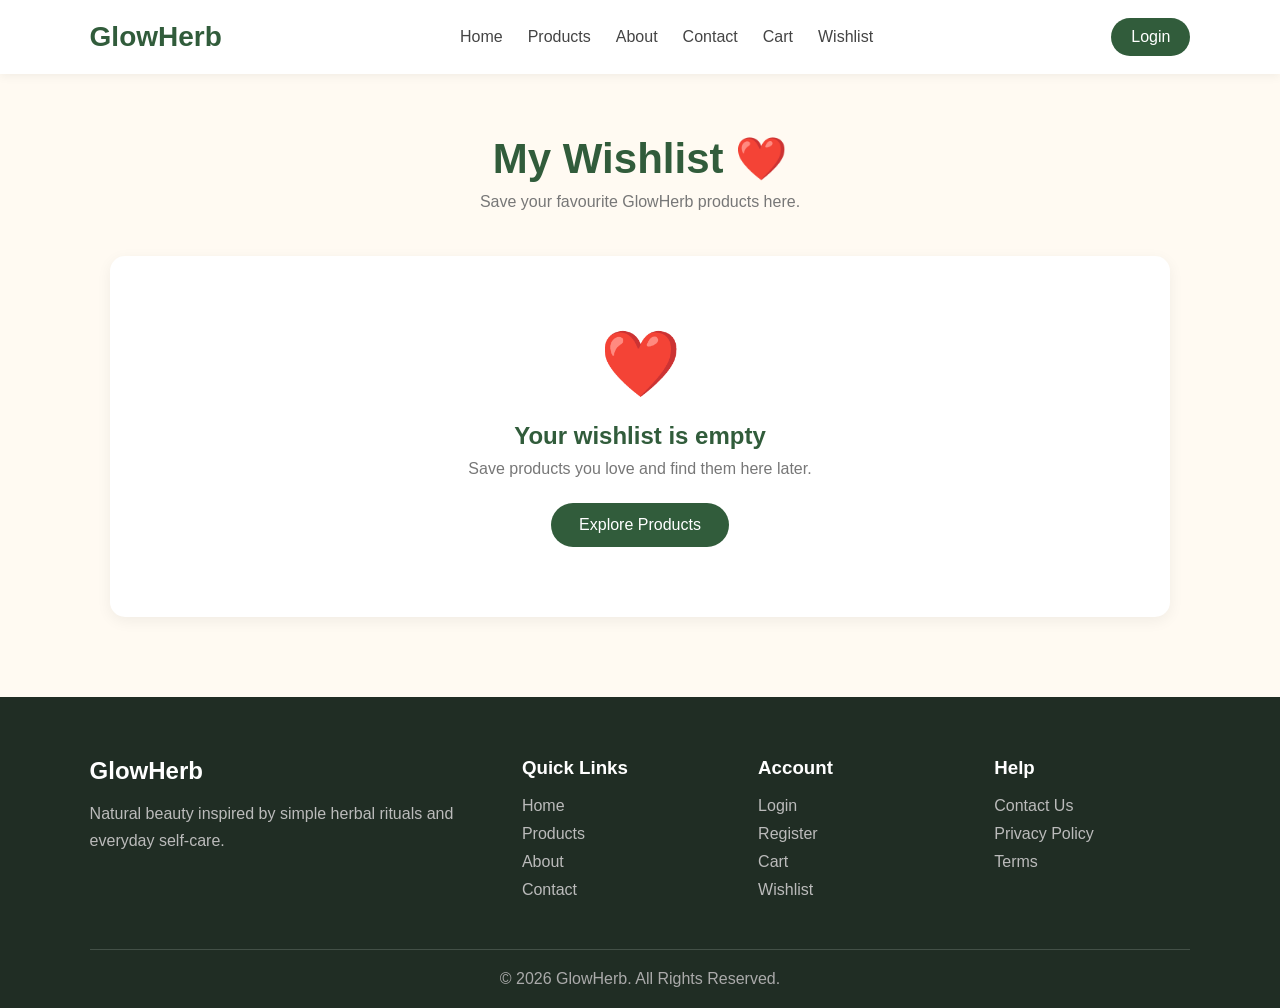
==== wishlist.html @ 76fd3107 "first commit" ====
<!DOCTYPE html>
<html lang="en">

<head>

    <meta charset="UTF-8">

    <meta name="viewport"
          content="width=device-width, initial-scale=1.0">

    <title>Wishlist - GlowHerb</title>

    <style>

        * {
            margin: 0;
            padding: 0;
            box-sizing: border-box;
        }

        body {
            font-family: Arial, sans-serif;
            background: #fffaf2;
            color: #333;
        }

        a {
            text-decoration: none;
            color: inherit;
        }


        /* NAVBAR */

        .navbar {
            background: white;
            padding: 18px 7%;

            display: flex;
            align-items: center;
            justify-content: space-between;

            box-shadow: 0 2px 10px rgba(0,0,0,0.06);
        }

        .logo {
            font-size: 28px;
            font-weight: bold;
            color: #315c3b;
        }

        .nav {
            display: flex;
            gap: 25px;
            list-style: none;
        }

        .nav a {
            color: #444;
        }

        .nav a:hover {
            color: #315c3b;
        }

        .login-btn {
            background: #315c3b;
            color: white;
            padding: 10px 20px;
            border-radius: 25px;
        }


        /* PAGE */

        .wishlist-page {
            max-width: 1100px;
            margin: auto;

            padding: 60px 20px 80px;
        }

        .page-heading {
            text-align: center;
            margin-bottom: 45px;
        }

        .page-heading h1 {
            color: #315c3b;
            font-size: 42px;
            margin-bottom: 10px;
        }

        .page-heading p {
            color: #777;
        }


        /* PRODUCTS */

        .wishlist-grid {
            display: grid;

            grid-template-columns:
                repeat(3, 1fr);

            gap: 25px;
        }

        .wishlist-card {
            background: white;

            border-radius: 15px;

            overflow: hidden;

            box-shadow:
                0 4px 15px rgba(0,0,0,0.06);
        }

        .product-image {
            height: 220px;

            background: #eef3e9;

            display: flex;

            justify-content: center;

            align-items: center;

            font-size: 75px;
        }

        .product-info {
            padding: 22px;
        }

        .product-info h3 {
            color: #315c3b;

            margin-bottom: 10px;
        }

        .product-price {
            color: #8b6239;

            font-size: 20px;

            font-weight: bold;

            margin-bottom: 18px;
        }


        /* BUTTONS */

        .card-buttons {
            display: flex;
            gap: 10px;
        }

        .cart-btn {
            flex: 1;

            border: none;

            background: #315c3b;

            color: white;

            padding: 11px;

            border-radius: 25px;

            cursor: pointer;
        }

        .remove-btn {
            background: white;

            color: #b05a4a;

            border: 1px solid #b05a4a;

            padding: 11px 15px;

            border-radius: 25px;

            cursor: pointer;
        }

        .cart-btn:hover {
            background: #264a30;
        }

        .remove-btn:hover {
            background: #b05a4a;
            color: white;
        }


        /* EMPTY */

        .empty-wishlist {
            background: white;

            padding: 70px 25px;

            border-radius: 15px;

            text-align: center;

            box-shadow:
                0 4px 15px rgba(0,0,0,0.06);
        }

        .empty-icon {
            font-size: 65px;

            margin-bottom: 20px;
        }

        .empty-wishlist h2 {
            color: #315c3b;

            margin-bottom: 10px;
        }

        .empty-wishlist p {
            color: #777;

            margin-bottom: 25px;
        }

        .shop-btn {
            display: inline-block;

            background: #315c3b;

            color: white;

            padding: 13px 28px;

            border-radius: 30px;
        }


        /* FOOTER */

        .footer {
            background: #202d24;

            color: white;

            padding: 60px 7% 20px;
        }

        .footer-grid {
            display: grid;

            grid-template-columns:
                2fr 1fr 1fr 1fr;

            gap: 40px;
        }

        .footer-brand h2 {
            margin-bottom: 15px;
        }

        .footer-brand p {
            color: #bbb;

            line-height: 1.7;
        }

        .footer-column h3 {
            margin-bottom: 18px;
        }

        .footer-column a {
            display: block;

            color: #bbb;

            margin-bottom: 10px;
        }

        .footer-column a:hover {
            color: white;
        }

        .footer-bottom {
            border-top: 1px solid #435047;

            margin-top: 40px;

            padding-top: 20px;

            text-align: center;

            color: #aaa;
        }


        /* MOBILE */

        @media (max-width: 800px) {

            .navbar {
                flex-direction: column;
                gap: 15px;
            }

            .nav {
                flex-wrap: wrap;
                justify-content: center;
            }

            .wishlist-grid {
                grid-template-columns: repeat(2, 1fr);
            }

            .footer-grid {
                grid-template-columns: 1fr 1fr;
            }
        }


        @media (max-width: 550px) {

            .wishlist-grid {
                grid-template-columns: 1fr;
            }

            .footer-grid {
                grid-template-columns: 1fr;
            }

        }

    </style>

</head>


<body>


    <!-- NAVBAR -->

    <header class="navbar">

        <a href="index.html" class="logo">
            GlowHerb
        </a>


        <nav>

            <ul class="nav">

                <li>
                    <a href="index.html">
                        Home
                    </a>
                </li>

                <li>
                    <a href="products.html">
                        Products
                    </a>
                </li>

                <li>
                    <a href="about.html">
                        About
                    </a>
                </li>

                <li>
                    <a href="contact.html">
                        Contact
                    </a>
                </li>

                <li>
                    <a href="cart.html">
                        Cart
                    </a>
                </li>

                <li>
                    <a href="wishlist.html">
                        Wishlist
                    </a>
                </li>

            </ul>

        </nav>


        <a href="login.html" class="login-btn">
            Login
        </a>

    </header>



    <!-- WISHLIST -->

    <main class="wishlist-page">


        <div class="page-heading">

            <h1>
                My Wishlist ❤️
            </h1>

            <p>
                Save your favourite GlowHerb products here.
            </p>

        </div>


        <div
            id="wishlistContainer"
            class="wishlist-grid"
        >
        </div>


    </main>



    <!-- FOOTER -->

    <footer class="footer">

        <div class="footer-grid">


            <div class="footer-brand">

                <h2>
                    GlowHerb
                </h2>

                <p>
                    Natural beauty inspired by simple
                    herbal rituals and everyday self-care.
                </p>

            </div>


            <div class="footer-column">

                <h3>
                    Quick Links
                </h3>

                <a href="index.html">
                    Home
                </a>

                <a href="products.html">
                    Products
                </a>

                <a href="about.html">
                    About
                </a>

                <a href="contact.html">
                    Contact
                </a>

            </div>


            <div class="footer-column">

                <h3>
                    Account
                </h3>

                <a href="login.html">
                    Login
                </a>

                <a href="register.html">
                    Register
                </a>

                <a href="cart.html">
                    Cart
                </a>

                <a href="wishlist.html">
                    Wishlist
                </a>

            </div>


            <div class="footer-column">

                <h3>
                    Help
                </h3>

                <a href="contact.html">
                    Contact Us
                </a>

                <a href="#">
                    Privacy Policy
                </a>

                <a href="#">
                    Terms
                </a>

            </div>

        </div>


        <div class="footer-bottom">

            <p>
                © 2026 GlowHerb. All Rights Reserved.
            </p>

        </div>

    </footer>



    <script>

        function loadWishlist() {

            let wishlist =
                JSON.parse(
                    localStorage.getItem("wishlist")
                ) || [];


            const container =
                document.getElementById(
                    "wishlistContainer"
                );


            container.innerHTML = "";


            if (wishlist.length === 0) {

                container.innerHTML = `

                    <div
                        class="empty-wishlist"
                        style="grid-column: 1 / -1;"
                    >

                        <div class="empty-icon">
                            ❤️
                        </div>

                        <h2>
                            Your wishlist is empty
                        </h2>

                        <p>
                            Save products you love
                            and find them here later.
                        </p>

                        <a
                            href="products.html"
                            class="shop-btn"
                        >
                            Explore Products
                        </a>

                    </div>

                `;

                return;
            }


            wishlist.forEach(function(productName) {

                let price = 299;


                if (productName === "Rose Herbal Cream") {
                    price = 349;
                }

                else if (productName === "Herbal Hair Oil") {
                    price = 399;
                }

                else if (productName === "Neem Body Scrub") {
                    price = 279;
                }

                else if (productName === "Aloe Face Gel") {
                    price = 329;
                }

                else if (productName === "Turmeric Glow Mask") {
                    price = 379;
                }

                else if (productName === "Amla Hair Serum") {
                    price = 449;
                }

                else if (productName === "Sandalwood Body Lotion") {
                    price = 429;
                }


                const card =
                    document.createElement("div");


                card.className =
                    "wishlist-card";


                card.innerHTML = `

                    <div class="product-image">
                        🌿
                    </div>

                    <div class="product-info">

                        <h3>
                            ${productName}
                        </h3>

                        <div class="product-price">
                            ₹${price}
                        </div>


                        <div class="card-buttons">

                            <button
                                class="cart-btn"
                                onclick="moveToCart('${productName}', ${price})"
                            >
                                🛒 Add to Cart
                            </button>

                            <button
                                class="remove-btn"
                                onclick="removeFromWishlist('${productName}')"
                            >
                                Remove
                            </button>

                        </div>

                    </div>

                `;


                container.appendChild(card);

            });

        }



        function moveToCart(name, price) {

            let cart =
                JSON.parse(
                    localStorage.getItem("cart")
                ) || [];


            let existing =
                cart.find(
                    product =>
                    product.name === name
                );


            if (existing) {

                existing.quantity++;

            }

            else {

                cart.push({

                    name: name,

                    price: price,

                    quantity: 1

                });

            }


            localStorage.setItem(
                "cart",
                JSON.stringify(cart)
            );


            alert(
                name + " added to cart!"
            );

        }



        function removeFromWishlist(name) {

            let wishlist =
                JSON.parse(
                    localStorage.getItem("wishlist")
                ) || [];


            wishlist =
                wishlist.filter(
                    product => product !== name
                );


            localStorage.setItem(
                "wishlist",
                JSON.stringify(wishlist)
            );


            loadWishlist();

        }


        loadWishlist();

    </script>


</body>

</html>
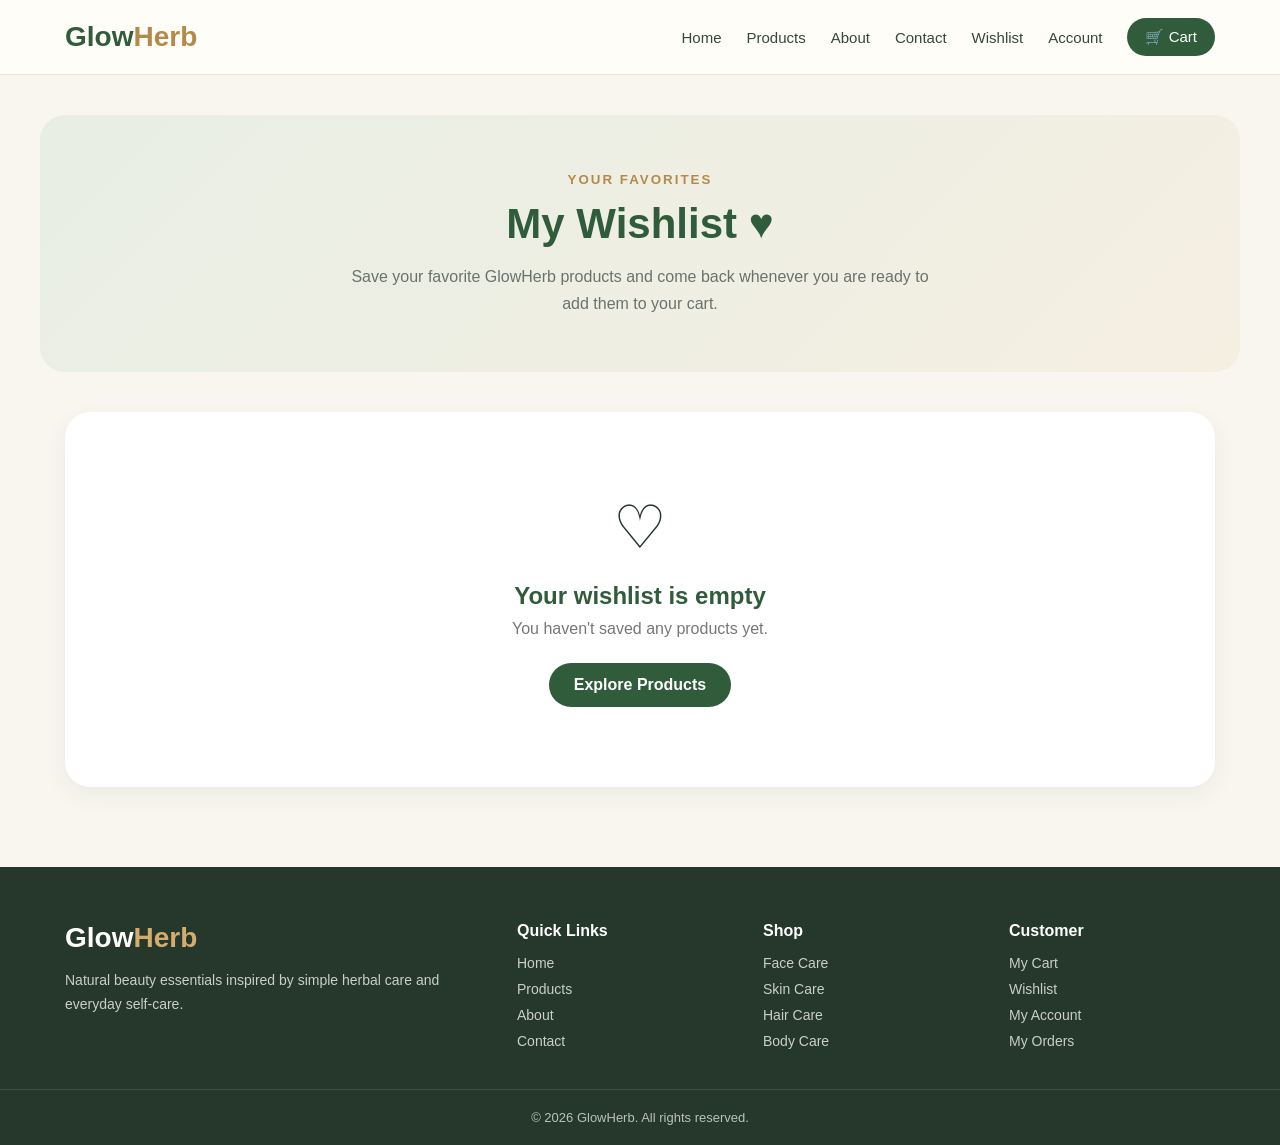
==== commit ada967ae: "update" ====
--- a/wishlist.html
+++ b/wishlist.html
@@ -8,7 +8,8 @@
     <meta name="viewport"
           content="width=device-width, initial-scale=1.0">
 
-    <title>Wishlist - GlowHerb</title>
+    <title>Wishlist | GlowHerb</title>
+
 
     <style>
 
@@ -18,11 +19,13 @@
             box-sizing: border-box;
         }
 
+
         body {
-            font-family: Arial, sans-serif;
-            background: #fffaf2;
-            color: #333;
-        }
+            font-family: Arial, Helvetica, sans-serif;
+            background: #f8f6ef;
+            color: #26372b;
+        }
+
 
         a {
             text-decoration: none;
@@ -30,18 +33,29 @@
         }
 
 
-        /* NAVBAR */
+        /* ================= NAVBAR ================= */
 
         .navbar {
-            background: white;
-            padding: 18px 7%;
+            background: #fffdf8;
+            border-bottom: 1px solid #e8e3d7;
+            position: sticky;
+            top: 0;
+            z-index: 1000;
+        }
+
+
+        .nav-container {
+            max-width: 1200px;
+            margin: auto;
+            padding: 18px 25px;
 
             display: flex;
             align-items: center;
             justify-content: space-between;
 
-            box-shadow: 0 2px 10px rgba(0,0,0,0.06);
-        }
+            gap: 25px;
+        }
+
 
         .logo {
             font-size: 28px;
@@ -49,103 +63,170 @@
             color: #315c3b;
         }
 
-        .nav {
+
+        .logo span {
+            color: #b48a4b;
+        }
+
+
+        .nav-links {
             display: flex;
+            align-items: center;
             gap: 25px;
-            list-style: none;
-        }
-
-        .nav a {
-            color: #444;
-        }
-
-        .nav a:hover {
+            flex-wrap: wrap;
+        }
+
+
+        .nav-links a {
+            color: #35483b;
+            font-size: 15px;
+        }
+
+
+        .nav-links a:hover {
             color: #315c3b;
         }
 
-        .login-btn {
+
+        .cart-link {
             background: #315c3b;
-            color: white;
-            padding: 10px 20px;
+            color: white !important;
+
+            padding: 10px 18px;
             border-radius: 25px;
         }
 
 
-        /* PAGE */
-
-        .wishlist-page {
-            max-width: 1100px;
-            margin: auto;
-
-            padding: 60px 20px 80px;
-        }
-
-        .page-heading {
+        /* ================= HERO ================= */
+
+        .wishlist-hero {
+            max-width: 1200px;
+            margin: 40px auto 30px;
+
+            padding: 55px 25px;
+
+            border-radius: 25px;
+
             text-align: center;
-            margin-bottom: 45px;
-        }
-
-        .page-heading h1 {
+
+            background:
+                linear-gradient(
+                    135deg,
+                    #e8eee4,
+                    #f5efe2
+                );
+        }
+
+
+        .wishlist-hero small {
+            color: #b48a4b;
+
+            font-weight: bold;
+
+            letter-spacing: 2px;
+
+            text-transform: uppercase;
+        }
+
+
+        .wishlist-hero h1 {
+            margin-top: 12px;
+
+            font-size: 42px;
+
             color: #315c3b;
-            font-size: 42px;
-            margin-bottom: 10px;
-        }
-
-        .page-heading p {
-            color: #777;
-        }
-
-
-        /* PRODUCTS */
+        }
+
+
+        .wishlist-hero p {
+            max-width: 600px;
+
+            margin: 15px auto 0;
+
+            line-height: 1.7;
+
+            color: #69736c;
+        }
+
+
+        /* ================= WISHLIST ================= */
+
+        .wishlist-section {
+            max-width: 1200px;
+
+            margin: 40px auto 80px;
+
+            padding: 0 25px;
+        }
+
 
         .wishlist-grid {
             display: grid;
 
             grid-template-columns:
-                repeat(3, 1fr);
+                repeat(4, 1fr);
 
             gap: 25px;
         }
+
 
         .wishlist-card {
             background: white;
 
+            border: 1px solid #eee9de;
+
+            border-radius: 20px;
+
+            padding: 20px;
+
+            box-shadow:
+                0 8px 25px
+                rgba(40,55,43,0.07);
+
+            transition: 0.3s;
+        }
+
+
+        .wishlist-card:hover {
+            transform: translateY(-7px);
+
+            box-shadow:
+                0 18px 40px
+                rgba(40,55,43,0.14);
+        }
+
+
+        .wishlist-icon {
+            height: 170px;
+
             border-radius: 15px;
 
-            overflow: hidden;
-
-            box-shadow:
-                0 4px 15px rgba(0,0,0,0.06);
-        }
-
-        .product-image {
-            height: 220px;
-
-            background: #eef3e9;
+            background: #f3f0e8;
 
             display: flex;
 
+            align-items: center;
             justify-content: center;
 
-            align-items: center;
-
-            font-size: 75px;
-        }
-
-        .product-info {
-            padding: 22px;
-        }
-
-        .product-info h3 {
+            font-size: 55px;
+
+            margin-bottom: 18px;
+        }
+
+
+        .wishlist-card h3 {
+            color: #293c30;
+
+            font-size: 19px;
+
+            margin-bottom: 8px;
+        }
+
+
+        .wishlist-price {
             color: #315c3b;
 
-            margin-bottom: 10px;
-        }
-
-        .product-price {
-            color: #8b6239;
-
-            font-size: 20px;
+            font-size: 19px;
 
             font-weight: bold;
 
@@ -153,14 +234,14 @@
         }
 
 
-        /* BUTTONS */
-
-        .card-buttons {
+        .wishlist-actions {
             display: flex;
-            gap: 10px;
-        }
-
-        .cart-btn {
+
+            gap: 8px;
+        }
+
+
+        .move-cart-btn {
             flex: 1;
 
             border: none;
@@ -174,52 +255,65 @@
             border-radius: 25px;
 
             cursor: pointer;
-        }
+
+            font-weight: bold;
+
+            font-size: 13px;
+        }
+
+
+        .move-cart-btn:hover {
+            background: #25482d;
+        }
+
 
         .remove-btn {
+            border: 1px solid #ddd5c8;
+
             background: white;
 
-            color: #b05a4a;
-
-            border: 1px solid #b05a4a;
-
-            padding: 11px 15px;
+            color: #8b5b5b;
+
+            padding: 11px 13px;
 
             border-radius: 25px;
 
             cursor: pointer;
-        }
-
-        .cart-btn:hover {
-            background: #264a30;
-        }
+
+            font-size: 13px;
+        }
+
 
         .remove-btn:hover {
-            background: #b05a4a;
+            background: #8b5b5b;
+
             color: white;
         }
 
 
-        /* EMPTY */
+        /* ================= EMPTY ================= */
 
         .empty-wishlist {
             background: white;
 
-            padding: 70px 25px;
-
-            border-radius: 15px;
+            border-radius: 25px;
+
+            padding: 80px 25px;
 
             text-align: center;
 
             box-shadow:
-                0 4px 15px rgba(0,0,0,0.06);
-        }
+                0 8px 25px
+                rgba(40,55,43,0.06);
+        }
+
 
         .empty-icon {
-            font-size: 65px;
+            font-size: 60px;
 
             margin-bottom: 20px;
         }
+
 
         .empty-wishlist h2 {
             color: #315c3b;
@@ -227,12 +321,14 @@
             margin-bottom: 10px;
         }
 
+
         .empty-wishlist p {
             color: #777;
 
             margin-bottom: 25px;
         }
 
+
         .shop-btn {
             display: inline-block;
 
@@ -240,23 +336,35 @@
 
             color: white;
 
-            padding: 13px 28px;
-
-            border-radius: 30px;
-        }
-
-
-        /* FOOTER */
-
-        .footer {
-            background: #202d24;
+            padding: 13px 25px;
+
+            border-radius: 25px;
+
+            font-weight: bold;
+        }
+
+
+        .shop-btn:hover {
+            background: #25482d;
+        }
+
+
+        /* ================= FOOTER ================= */
+
+        footer {
+            background: #26372b;
 
             color: white;
-
-            padding: 60px 7% 20px;
-        }
-
-        .footer-grid {
+        }
+
+
+        .footer-container {
+            max-width: 1200px;
+
+            margin: auto;
+
+            padding: 55px 25px 30px;
+
             display: grid;
 
             grid-template-columns:
@@ -265,79 +373,122 @@
             gap: 40px;
         }
 
-        .footer-brand h2 {
+
+        .footer-logo {
+            font-size: 28px;
+
+            font-weight: bold;
+
             margin-bottom: 15px;
         }
 
-        .footer-brand p {
-            color: #bbb;
+
+        .footer-logo span {
+            color: #d2ad6d;
+        }
+
+
+        .footer-column p {
+            color: #c8d0c9;
 
             line-height: 1.7;
-        }
-
-        .footer-column h3 {
-            margin-bottom: 18px;
-        }
+
+            font-size: 14px;
+        }
+
+
+        .footer-column h4 {
+            margin-bottom: 15px;
+        }
+
 
         .footer-column a {
             display: block;
 
-            color: #bbb;
-
             margin-bottom: 10px;
-        }
+
+            color: #c8d0c9;
+
+            font-size: 14px;
+        }
+
 
         .footer-column a:hover {
             color: white;
         }
 
+
         .footer-bottom {
-            border-top: 1px solid #435047;
-
-            margin-top: 40px;
-
-            padding-top: 20px;
+            border-top:
+                1px solid
+                rgba(255,255,255,0.12);
+
+            padding: 20px;
 
             text-align: center;
 
-            color: #aaa;
-        }
-
-
-        /* MOBILE */
-
-        @media (max-width: 800px) {
-
-            .navbar {
+            color: #b9c2ba;
+
+            font-size: 13px;
+        }
+
+
+        /* ================= RESPONSIVE ================= */
+
+        @media (max-width: 1000px) {
+
+            .wishlist-grid {
+                grid-template-columns:
+                    repeat(3, 1fr);
+            }
+
+            .footer-container {
+                grid-template-columns:
+                    2fr 1fr 1fr;
+            }
+        }
+
+
+        @media (max-width: 760px) {
+
+            .nav-container {
                 flex-direction: column;
-                gap: 15px;
             }
 
-            .nav {
-                flex-wrap: wrap;
+
+            .nav-links {
                 justify-content: center;
             }
 
+
             .wishlist-grid {
-                grid-template-columns: repeat(2, 1fr);
+                grid-template-columns:
+                    repeat(2, 1fr);
             }
 
-            .footer-grid {
-                grid-template-columns: 1fr 1fr;
+
+            .footer-container {
+                grid-template-columns:
+                    1fr 1fr;
             }
         }
 
 
-        @media (max-width: 550px) {
+        @media (max-width: 520px) {
 
             .wishlist-grid {
                 grid-template-columns: 1fr;
             }
 
-            .footer-grid {
+
+            .wishlist-hero h1 {
+                font-size: 34px;
+            }
+
+
+            .footer-container {
                 grid-template-columns: 1fr;
             }
-
         }
 
     </style>
@@ -348,427 +499,530 @@
 <body>
 
 
-    <!-- NAVBAR -->
-
-    <header class="navbar">
-
-        <a href="index.html" class="logo">
-            GlowHerb
+<!-- ================= NAVBAR ================= -->
+
+<nav class="navbar">
+
+    <div class="nav-container">
+
+        <a href="index.html"
+           class="logo">
+
+            Glow<span>Herb</span>
+
         </a>
 
 
-        <nav>
-
-            <ul class="nav">
-
-                <li>
-                    <a href="index.html">
-                        Home
-                    </a>
-                </li>
-
-                <li>
-                    <a href="products.html">
-                        Products
-                    </a>
-                </li>
-
-                <li>
-                    <a href="about.html">
-                        About
-                    </a>
-                </li>
-
-                <li>
-                    <a href="contact.html">
-                        Contact
-                    </a>
-                </li>
-
-                <li>
-                    <a href="cart.html">
-                        Cart
-                    </a>
-                </li>
-
-                <li>
-                    <a href="wishlist.html">
-                        Wishlist
-                    </a>
-                </li>
-
-            </ul>
-
-        </nav>
-
-
-        <a href="login.html" class="login-btn">
-            Login
-        </a>
-
-    </header>
-
-
-
-    <!-- WISHLIST -->
-
-    <main class="wishlist-page">
-
-
-        <div class="page-heading">
-
-            <h1>
-                My Wishlist ❤️
-            </h1>
+        <div class="nav-links">
+
+            <a href="index.html">
+                Home
+            </a>
+
+            <a href="products.html">
+                Products
+            </a>
+
+            <a href="about.html">
+                About
+            </a>
+
+            <a href="contact.html">
+                Contact
+            </a>
+
+            <a href="wishlist.html">
+                Wishlist
+            </a>
+
+            <a href="account.html">
+                Account
+            </a>
+
+            <a href="cart.html"
+               class="cart-link">
+
+                🛒 Cart
+
+            </a>
+
+        </div>
+
+    </div>
+
+</nav>
+
+
+
+<!-- ================= HERO ================= -->
+
+<section class="wishlist-hero">
+
+    <small>
+        Your Favorites
+    </small>
+
+
+    <h1>
+        My Wishlist ♥
+    </h1>
+
+
+    <p>
+        Save your favorite GlowHerb products
+        and come back whenever you are ready
+        to add them to your cart.
+    </p>
+
+</section>
+
+
+
+<!-- ================= WISHLIST ================= -->
+
+<section class="wishlist-section">
+
+    <div id="wishlistContainer">
+
+    </div>
+
+</section>
+
+
+
+<!-- ================= FOOTER ================= -->
+
+<footer>
+
+    <div class="footer-container">
+
+
+        <div class="footer-column">
+
+            <div class="footer-logo">
+
+                Glow<span>Herb</span>
+
+            </div>
+
 
             <p>
-                Save your favourite GlowHerb products here.
+
+                Natural beauty essentials
+                inspired by simple herbal
+                care and everyday self-care.
+
             </p>
 
         </div>
 
 
-        <div
-            id="wishlistContainer"
-            class="wishlist-grid"
-        >
+
+        <div class="footer-column">
+
+            <h4>
+                Quick Links
+            </h4>
+
+
+            <a href="index.html">
+                Home
+            </a>
+
+            <a href="products.html">
+                Products
+            </a>
+
+            <a href="about.html">
+                About
+            </a>
+
+            <a href="contact.html">
+                Contact
+            </a>
+
         </div>
 
 
-    </main>
-
-
-
-    <!-- FOOTER -->
-
-    <footer class="footer">
-
-        <div class="footer-grid">
-
-
-            <div class="footer-brand">
+
+        <div class="footer-column">
+
+            <h4>
+                Shop
+            </h4>
+
+
+            <a href="products.html">
+                Face Care
+            </a>
+
+            <a href="products.html">
+                Skin Care
+            </a>
+
+            <a href="products.html">
+                Hair Care
+            </a>
+
+            <a href="products.html">
+                Body Care
+            </a>
+
+        </div>
+
+
+
+        <div class="footer-column">
+
+            <h4>
+                Customer
+            </h4>
+
+
+            <a href="cart.html">
+                My Cart
+            </a>
+
+            <a href="wishlist.html">
+                Wishlist
+            </a>
+
+            <a href="account.html">
+                My Account
+            </a>
+
+            <a href="orders.html">
+                My Orders
+            </a>
+
+        </div>
+
+    </div>
+
+
+
+    <div class="footer-bottom">
+
+        © 2026 GlowHerb.
+        All rights reserved.
+
+    </div>
+
+</footer>
+
+
+
+<script>
+
+
+/* ==========================================
+   LOAD WISHLIST
+   ========================================== */
+
+function loadWishlist() {
+
+
+    let wishlist =
+        JSON.parse(
+            localStorage.getItem("wishlist")
+        ) || [];
+
+
+    /*
+       IMPORTANT:
+
+       Some old wishlist entries may be
+       empty, null, or in the old format.
+
+       We remove those invalid entries.
+    */
+
+    wishlist = wishlist.filter(function(product) {
+
+        return (
+            product &&
+            typeof product === "object" &&
+            product.name &&
+            product.name.trim() !== ""
+        );
+
+    });
+
+
+    /*
+       Save cleaned wishlist
+       back to localStorage.
+    */
+
+    localStorage.setItem(
+        "wishlist",
+        JSON.stringify(wishlist)
+    );
+
+
+    const container =
+        document.getElementById(
+            "wishlistContainer"
+        );
+
+
+    /* ================= EMPTY ================= */
+
+    if (wishlist.length === 0) {
+
+        container.innerHTML = `
+
+            <div class="empty-wishlist">
+
+                <div class="empty-icon">
+                    ♡
+                </div>
 
                 <h2>
-                    GlowHerb
+                    Your wishlist is empty
                 </h2>
 
                 <p>
-                    Natural beauty inspired by simple
-                    herbal rituals and everyday self-care.
+                    You haven't saved any products yet.
                 </p>
 
+                <a
+                    href="products.html"
+                    class="shop-btn"
+                >
+                    Explore Products
+                </a>
+
             </div>
 
-
-            <div class="footer-column">
+        `;
+
+        return;
+    }
+
+
+    /* ================= PRODUCTS ================= */
+
+    let html = `
+
+        <div class="wishlist-grid">
+
+    `;
+
+
+    wishlist.forEach(function(product, index) {
+
+
+        html += `
+
+            <div class="wishlist-card">
+
+                <div class="wishlist-icon">
+                    🌿
+                </div>
+
 
                 <h3>
-                    Quick Links
+                    ${product.name}
                 </h3>
 
-                <a href="index.html">
-                    Home
-                </a>
-
-                <a href="products.html">
-                    Products
-                </a>
-
-                <a href="about.html">
-                    About
-                </a>
-
-                <a href="contact.html">
-                    Contact
-                </a>
+
+                <div class="wishlist-price">
+                    ₹${product.price}
+                </div>
+
+
+                <div class="wishlist-actions">
+
+
+                    <button
+                        class="move-cart-btn"
+                        onclick="moveToCart(${index})"
+                    >
+                        Add to Cart
+                    </button>
+
+
+                    <button
+                        class="remove-btn"
+                        onclick="removeFromWishlist(${index})"
+                    >
+                        Remove
+                    </button>
+
+
+                </div>
 
             </div>
 
-
-            <div class="footer-column">
-
-                <h3>
-                    Account
-                </h3>
-
-                <a href="login.html">
-                    Login
-                </a>
-
-                <a href="register.html">
-                    Register
-                </a>
-
-                <a href="cart.html">
-                    Cart
-                </a>
-
-                <a href="wishlist.html">
-                    Wishlist
-                </a>
-
-            </div>
-
-
-            <div class="footer-column">
-
-                <h3>
-                    Help
-                </h3>
-
-                <a href="contact.html">
-                    Contact Us
-                </a>
-
-                <a href="#">
-                    Privacy Policy
-                </a>
-
-                <a href="#">
-                    Terms
-                </a>
-
-            </div>
+        `;
+
+    });
+
+
+    html += `
 
         </div>
 
-
-        <div class="footer-bottom">
-
-            <p>
-                © 2026 GlowHerb. All Rights Reserved.
-            </p>
-
-        </div>
-
-    </footer>
-
-
-
-    <script>
-
-        function loadWishlist() {
-
-            let wishlist =
-                JSON.parse(
-                    localStorage.getItem("wishlist")
-                ) || [];
-
-
-            const container =
-                document.getElementById(
-                    "wishlistContainer"
-                );
-
-
-            container.innerHTML = "";
-
-
-            if (wishlist.length === 0) {
-
-                container.innerHTML = `
-
-                    <div
-                        class="empty-wishlist"
-                        style="grid-column: 1 / -1;"
-                    >
-
-                        <div class="empty-icon">
-                            ❤️
-                        </div>
-
-                        <h2>
-                            Your wishlist is empty
-                        </h2>
-
-                        <p>
-                            Save products you love
-                            and find them here later.
-                        </p>
-
-                        <a
-                            href="products.html"
-                            class="shop-btn"
-                        >
-                            Explore Products
-                        </a>
-
-                    </div>
-
-                `;
-
-                return;
-            }
-
-
-            wishlist.forEach(function(productName) {
-
-                let price = 299;
-
-
-                if (productName === "Rose Herbal Cream") {
-                    price = 349;
-                }
-
-                else if (productName === "Herbal Hair Oil") {
-                    price = 399;
-                }
-
-                else if (productName === "Neem Body Scrub") {
-                    price = 279;
-                }
-
-                else if (productName === "Aloe Face Gel") {
-                    price = 329;
-                }
-
-                else if (productName === "Turmeric Glow Mask") {
-                    price = 379;
-                }
-
-                else if (productName === "Amla Hair Serum") {
-                    price = 449;
-                }
-
-                else if (productName === "Sandalwood Body Lotion") {
-                    price = 429;
-                }
-
-
-                const card =
-                    document.createElement("div");
-
-
-                card.className =
-                    "wishlist-card";
-
-
-                card.innerHTML = `
-
-                    <div class="product-image">
-                        🌿
-                    </div>
-
-                    <div class="product-info">
-
-                        <h3>
-                            ${productName}
-                        </h3>
-
-                        <div class="product-price">
-                            ₹${price}
-                        </div>
-
-
-                        <div class="card-buttons">
-
-                            <button
-                                class="cart-btn"
-                                onclick="moveToCart('${productName}', ${price})"
-                            >
-                                🛒 Add to Cart
-                            </button>
-
-                            <button
-                                class="remove-btn"
-                                onclick="removeFromWishlist('${productName}')"
-                            >
-                                Remove
-                            </button>
-
-                        </div>
-
-                    </div>
-
-                `;
-
-
-                container.appendChild(card);
-
-            });
-
-        }
-
-
-
-        function moveToCart(name, price) {
-
-            let cart =
-                JSON.parse(
-                    localStorage.getItem("cart")
-                ) || [];
-
-
-            let existing =
-                cart.find(
-                    product =>
-                    product.name === name
-                );
-
-
-            if (existing) {
-
-                existing.quantity++;
-
-            }
-
-            else {
-
-                cart.push({
-
-                    name: name,
-
-                    price: price,
-
-                    quantity: 1
-
-                });
-
-            }
-
-
-            localStorage.setItem(
-                "cart",
-                JSON.stringify(cart)
-            );
-
-
-            alert(
-                name + " added to cart!"
-            );
-
-        }
-
-
-
-        function removeFromWishlist(name) {
-
-            let wishlist =
-                JSON.parse(
-                    localStorage.getItem("wishlist")
-                ) || [];
-
-
-            wishlist =
-                wishlist.filter(
-                    product => product !== name
-                );
-
-
-            localStorage.setItem(
-                "wishlist",
-                JSON.stringify(wishlist)
-            );
-
-
-            loadWishlist();
-
-        }
-
-
-        loadWishlist();
-
-    </script>
+    `;
+
+
+    container.innerHTML = html;
+
+}
+
+
+
+/* ==========================================
+   MOVE WISHLIST PRODUCT TO CART
+   ========================================== */
+
+function moveToCart(index) {
+
+
+    let wishlist =
+        JSON.parse(
+            localStorage.getItem("wishlist")
+        ) || [];
+
+
+    let product =
+        wishlist[index];
+
+
+    if (
+        !product ||
+        !product.name
+    ) {
+
+        return;
+
+    }
+
+
+    let cart =
+        JSON.parse(
+            localStorage.getItem("cart")
+        ) || [];
+
+
+    let existingProduct =
+        cart.find(function(item) {
+
+            return item.name === product.name;
+
+        });
+
+
+    if (existingProduct) {
+
+        existingProduct.quantity++;
+
+    }
+
+    else {
+
+        cart.push({
+
+            name: product.name,
+
+            price: product.price,
+
+            quantity: 1
+
+        });
+
+    }
+
+
+    localStorage.setItem(
+        "cart",
+        JSON.stringify(cart)
+    );
+
+
+    /*
+       Remove product from wishlist
+       after adding to cart.
+    */
+
+    wishlist.splice(index, 1);
+
+
+    localStorage.setItem(
+        "wishlist",
+        JSON.stringify(wishlist)
+    );
+
+
+    alert(
+        product.name +
+        " added to cart!"
+    );
+
+
+    window.location.href =
+        "cart.html";
+
+}
+
+
+
+/* ==========================================
+   REMOVE FROM WISHLIST
+   ========================================== */
+
+function removeFromWishlist(index) {
+
+
+    let wishlist =
+        JSON.parse(
+            localStorage.getItem("wishlist")
+        ) || [];
+
+
+    if (
+        !wishlist[index]
+    ) {
+
+        return;
+
+    }
+
+
+    let productName =
+        wishlist[index].name;
+
+
+    wishlist.splice(index, 1);
+
+
+    localStorage.setItem(
+        "wishlist",
+        JSON.stringify(wishlist)
+    );
+
+
+    alert(
+        productName +
+        " removed from wishlist!"
+    );
+
+
+    loadWishlist();
+
+}
+
+
+
+/* ==========================================
+   LOAD WHEN PAGE OPENS
+   ========================================== */
+
+loadWishlist();
+
+
+</script>
 
 
 </body>
